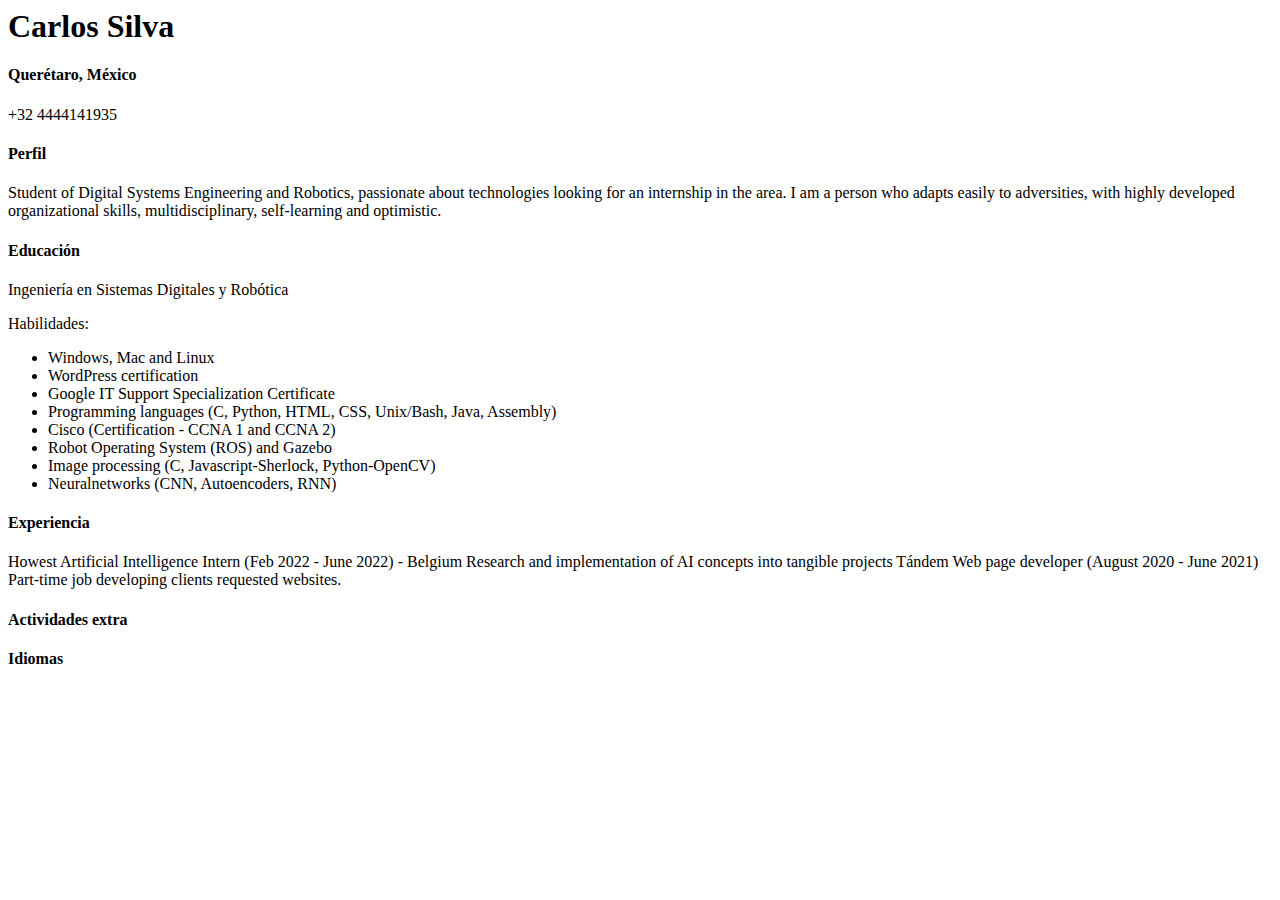
==== index.html @ 717820f0 "resume with sections" ====
<! DOCTYPE html> 
<html>
    <head>
        <h1>Carlos Silva</h1>
        <h4>Querétaro, México</h4>
        <p>+32 4444141935</p>
    </head>

    <body>
        
        <section>
            <h4>Perfil</h5>
            <span>Student of Digital Systems Engineering and Robotics, 
            passionate about  technologies looking for an internship in the area. 
            I am a person who adapts easily to adversities,  with highly developed 
            organizational skills, multidisciplinary, self-learning and optimistic.</span>
        </section>
        <section>
            <h4>Educación</h4>
            <p>Ingeniería en Sistemas Digitales y Robótica</p>
            <p>Habilidades:</p>
            <ul>
            <li>Windows, Mac and Linux</li> 
            <li>WordPress certification</li>
            <li>Google IT Support Specialization Certificate </li>
            <li>Programming languages (C, Python, HTML, CSS, Unix/Bash, Java, Assembly)</li>
            <li>Cisco (Certification - CCNA 1 and CCNA 2)</li>
            <li>Robot Operating System (ROS) and Gazebo</li>
            <li>Image processing (C, Javascript-Sherlock, Python-OpenCV)</li>
            <li>Neuralnetworks (CNN, Autoencoders, RNN)</li>
            </ul>
        </section>
        <section>
            <h4>Experiencia</h4>
            Howest
            <span>Artificial Intelligence Intern (Feb 2022 - June 2022) - Belgium
            Research and implementation of AI concepts into tangible projects</span>
            Tándem
            <span>Web page developer (August 2020 - June 2021)
            Part-time job developing clients requested websites.</span>
             

        </section>
        <section>
            <h4>Actividades extra</h4>
        </section>
        <section>
            <h4>Idiomas</h4>
        </section>
    </body>
</html>
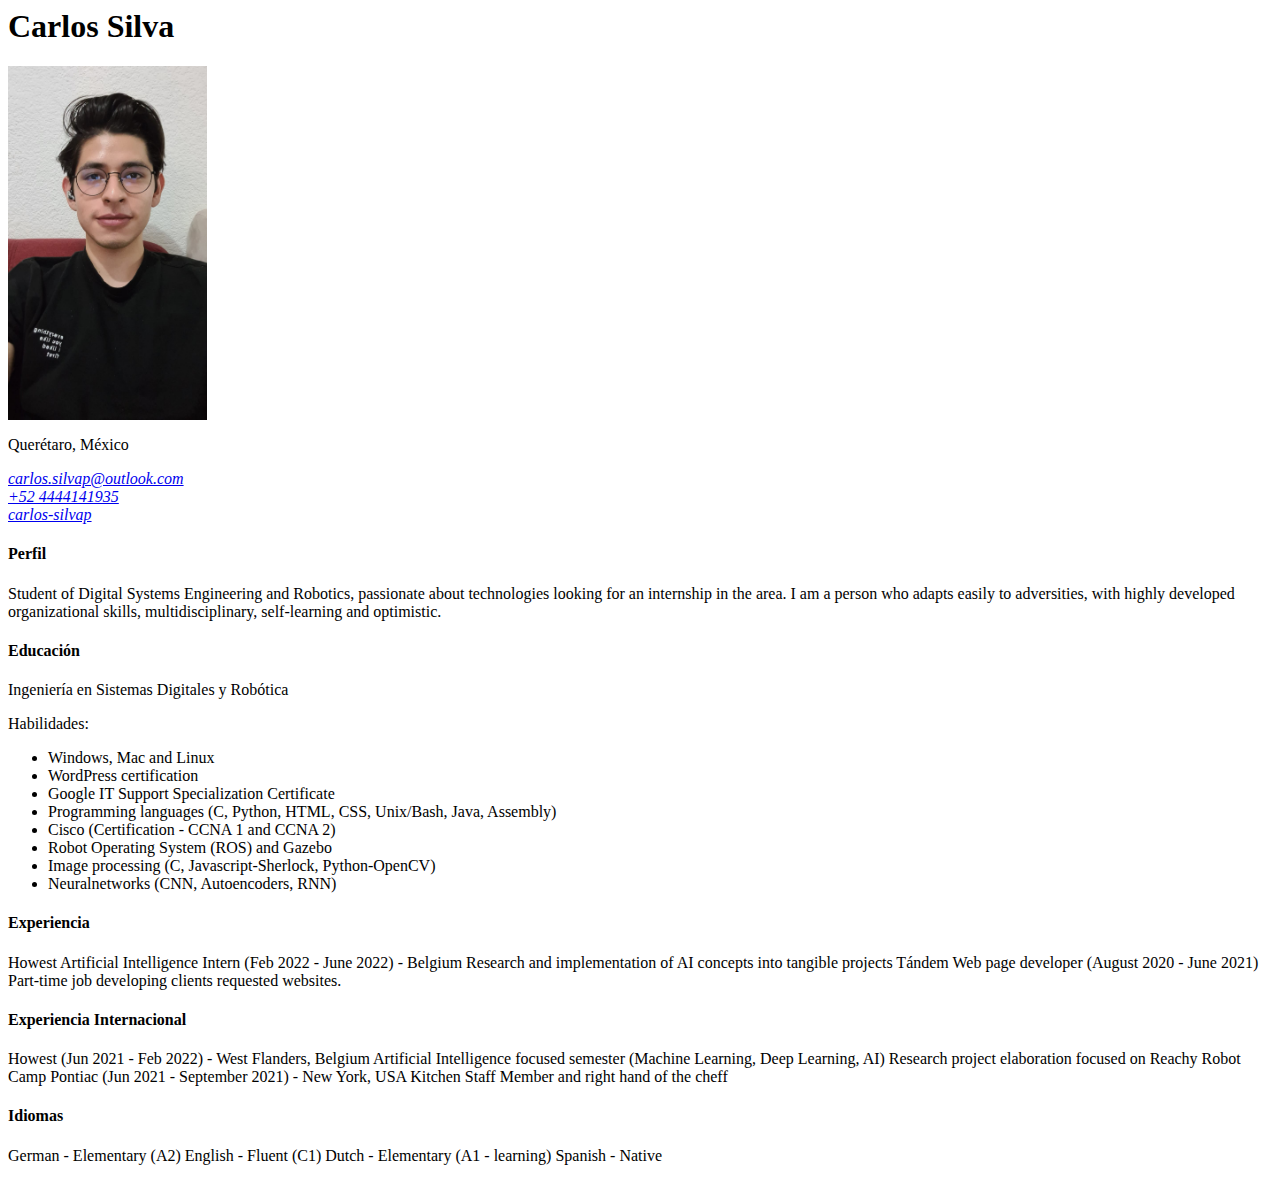
==== commit 218b4876: "photo and contact details added" ====
--- a/index.html
+++ b/index.html
@@ -2,8 +2,14 @@
 <html>
     <head>
         <h1>Carlos Silva</h1>
-        <h4>Querétaro, México</h4>
-        <p>+32 4444141935</p>
+        <img src="yo.jpg" height="40%">
+        <p>Querétaro, México <br>
+        <address>
+            <a href="carlos.silvap@outlook.com">carlos.silvap@outlook.com</a><br>
+            <a href="tel:+524444141935">+52 4444141935</a><br>
+            <a href=https://www.linkedin.com/in/carlos-silvap/>carlos-silvap</a>
+        </address>
+        </p>
     </head>
 
     <body>
@@ -42,10 +48,21 @@
 
         </section>
         <section>
-            <h4>Actividades extra</h4>
+            <h4>Experiencia Internacional</h4>
+            <span>Howest (Jun 2021 - Feb 2022) - West Flanders, Belgium</span>
+            <span>Artificial Intelligence focused semester (Machine Learning, Deep Learning, AI)
+                Research project elaboration focused on Reachy Robot</span>
+            <span>Camp Pontiac  (Jun 2021 - September 2021) - New York, USA</span>
+            <span>Kitchen Staff Member and right hand of the cheff</span>
         </section>
         <section>
             <h4>Idiomas</h4>
+            <p>
+            German - Elementary (A2)
+            English - Fluent (C1)
+            Dutch - Elementary (A1 - learning)
+            Spanish - Native
+            </p>
         </section>
     </body>
 </html>
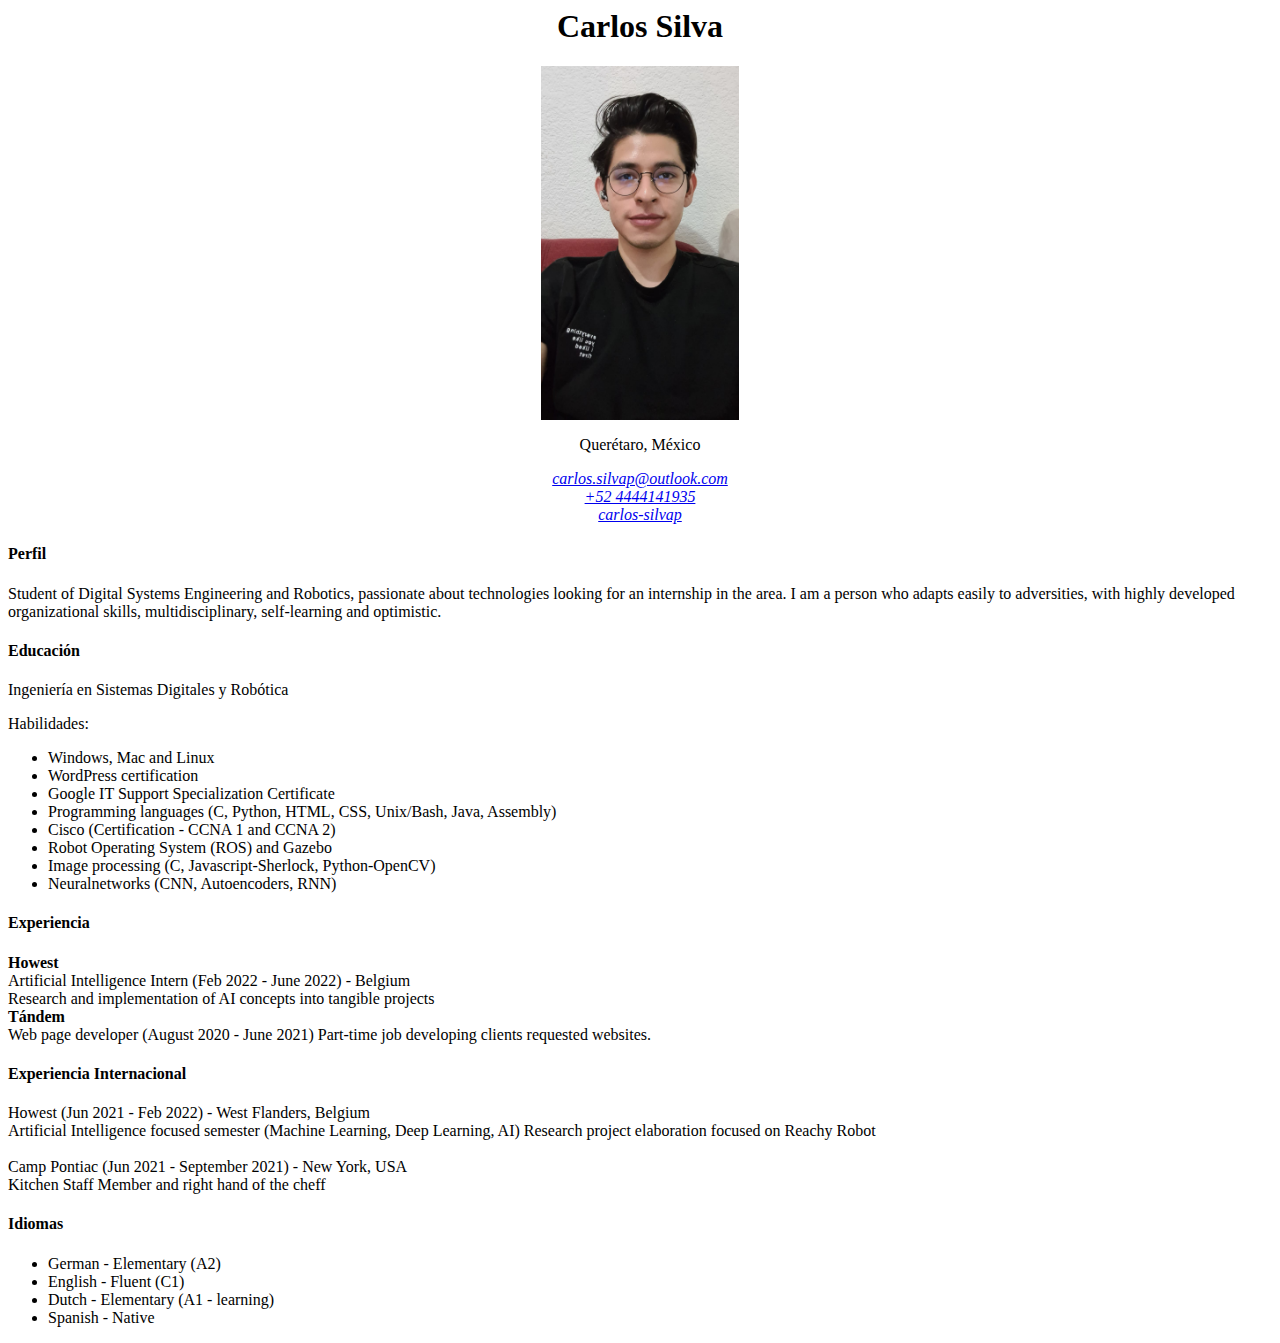
==== commit d38273e0: "final sections" ====
--- a/index.html
+++ b/index.html
@@ -1,68 +1,73 @@
 <! DOCTYPE html> 
 <html>
     <head>
-        <h1>Carlos Silva</h1>
-        <img src="yo.jpg" height="40%">
-        <p>Querétaro, México <br>
-        <address>
-            <a href="carlos.silvap@outlook.com">carlos.silvap@outlook.com</a><br>
-            <a href="tel:+524444141935">+52 4444141935</a><br>
-            <a href=https://www.linkedin.com/in/carlos-silvap/>carlos-silvap</a>
-        </address>
-        </p>
+        <div align = "center">
+            <h1>Carlos Silva</h1>
+            <img src="yo.jpg" height="40%">
+            <p>Querétaro, México <br>
+            <address>
+                <a href="carlos.silvap@outlook.com">carlos.silvap@outlook.com</a><br>
+                <a href="tel:+524444141935">+52 4444141935</a><br>
+                <a href=https://www.linkedin.com/in/carlos-silvap/>carlos-silvap</a>
+            </address>
+            </p>
+        </div>
     </head>
 
     <body>
-        
-        <section>
-            <h4>Perfil</h5>
-            <span>Student of Digital Systems Engineering and Robotics, 
-            passionate about  technologies looking for an internship in the area. 
-            I am a person who adapts easily to adversities,  with highly developed 
-            organizational skills, multidisciplinary, self-learning and optimistic.</span>
-        </section>
-        <section>
-            <h4>Educación</h4>
-            <p>Ingeniería en Sistemas Digitales y Robótica</p>
-            <p>Habilidades:</p>
-            <ul>
-            <li>Windows, Mac and Linux</li> 
-            <li>WordPress certification</li>
-            <li>Google IT Support Specialization Certificate </li>
-            <li>Programming languages (C, Python, HTML, CSS, Unix/Bash, Java, Assembly)</li>
-            <li>Cisco (Certification - CCNA 1 and CCNA 2)</li>
-            <li>Robot Operating System (ROS) and Gazebo</li>
-            <li>Image processing (C, Javascript-Sherlock, Python-OpenCV)</li>
-            <li>Neuralnetworks (CNN, Autoencoders, RNN)</li>
-            </ul>
-        </section>
-        <section>
-            <h4>Experiencia</h4>
-            Howest
-            <span>Artificial Intelligence Intern (Feb 2022 - June 2022) - Belgium
-            Research and implementation of AI concepts into tangible projects</span>
-            Tándem
-            <span>Web page developer (August 2020 - June 2021)
-            Part-time job developing clients requested websites.</span>
-             
+        <div>
+            <section>
+                <h4>Perfil</h5>
+                <span>Student of Digital Systems Engineering and Robotics, 
+                passionate about  technologies looking for an internship in the area. 
+                I am a person who adapts easily to adversities,  with highly developed 
+                organizational skills, multidisciplinary, self-learning and optimistic.</span>
+            </section>
+            <section>
+                <h4>Educación</h4>
+                <p>Ingeniería en Sistemas Digitales y Robótica</p>
+                <p>Habilidades:</p>
+                <ul>
+                <li>Windows, Mac and Linux</li> 
+                <li>WordPress certification</li>
+                <li>Google IT Support Specialization Certificate </li>
+                <li>Programming languages (C, Python, HTML, CSS, Unix/Bash, Java, Assembly)</li>
+                <li>Cisco (Certification - CCNA 1 and CCNA 2)</li>
+                <li>Robot Operating System (ROS) and Gazebo</li>
+                <li>Image processing (C, Javascript-Sherlock, Python-OpenCV)</li>
+                <li>Neuralnetworks (CNN, Autoencoders, RNN)</li>
+                </ul>
+            </section>
+            <section>
+                <h4>Experiencia</h4>
+                <b>Howest</b><br>
+                <span>Artificial Intelligence Intern (Feb 2022 - June 2022) - Belgium <br>
+                Research and implementation of AI concepts into tangible projects</span> <br>
+                <b>Tándem</b><br>
+                <span>Web page developer (August 2020 - June 2021)
+                Part-time job developing clients requested websites.</span>
+                
 
-        </section>
-        <section>
-            <h4>Experiencia Internacional</h4>
-            <span>Howest (Jun 2021 - Feb 2022) - West Flanders, Belgium</span>
-            <span>Artificial Intelligence focused semester (Machine Learning, Deep Learning, AI)
-                Research project elaboration focused on Reachy Robot</span>
-            <span>Camp Pontiac  (Jun 2021 - September 2021) - New York, USA</span>
-            <span>Kitchen Staff Member and right hand of the cheff</span>
-        </section>
-        <section>
-            <h4>Idiomas</h4>
-            <p>
-            German - Elementary (A2)
-            English - Fluent (C1)
-            Dutch - Elementary (A1 - learning)
-            Spanish - Native
-            </p>
-        </section>
+            </section>
+            <section>
+                <h4>Experiencia Internacional</h4>
+                <span>Howest (Jun 2021 - Feb 2022) - West Flanders, Belgium</span> <br>
+                <span>Artificial Intelligence focused semester (Machine Learning, Deep Learning, AI)
+                    Research project elaboration focused on Reachy Robot</span><br><br>
+                <span>Camp Pontiac  (Jun 2021 - September 2021) - New York, USA</span><br>
+                <span>Kitchen Staff Member and right hand of the cheff</span><br>
+            </section>
+            <section>
+                <h4>Idiomas</h4>
+                <p>
+                <ul>
+                <li>German - Elementary (A2)</li>
+                <li>English - Fluent (C1)</li>
+                <li>Dutch - Elementary (A1 - learning)</li>
+                <li>Spanish - Native</li>
+                </ul>
+                </p>
+            </section>
+        </div>
     </body>
 </html>
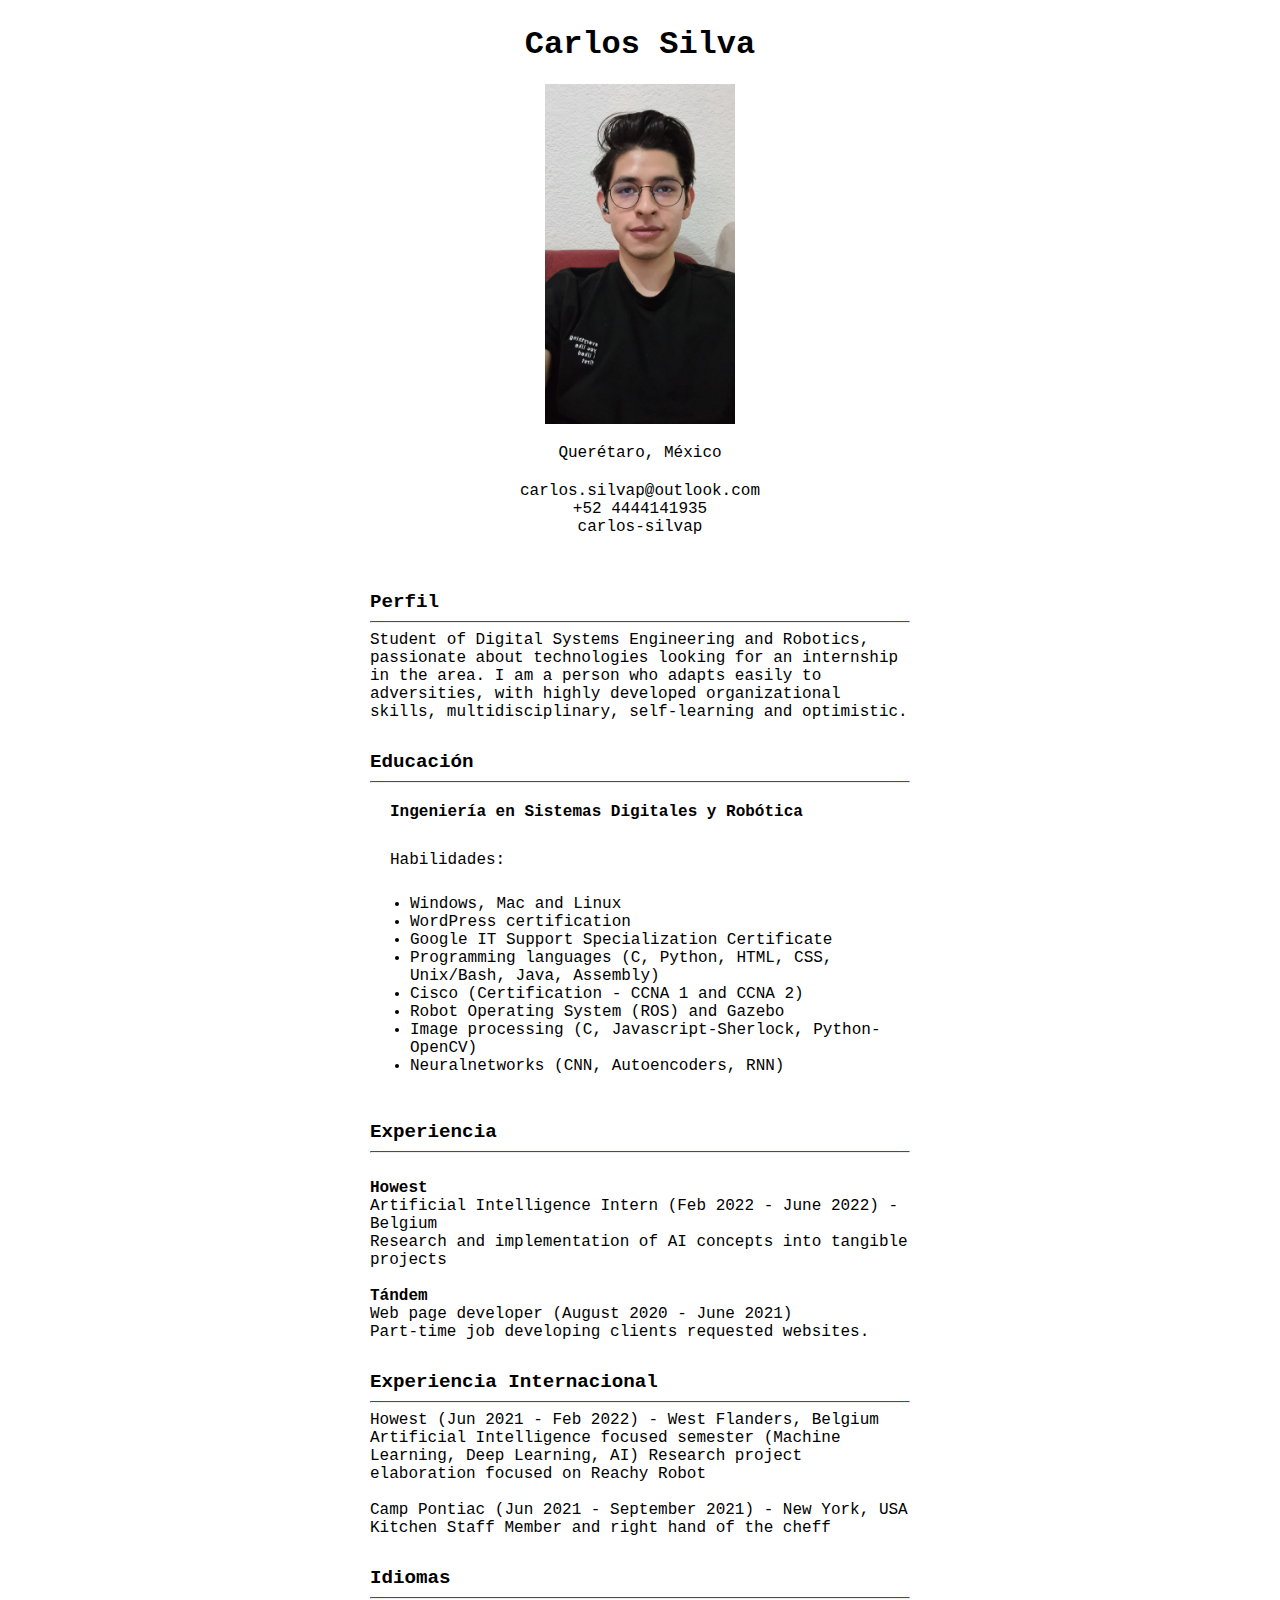
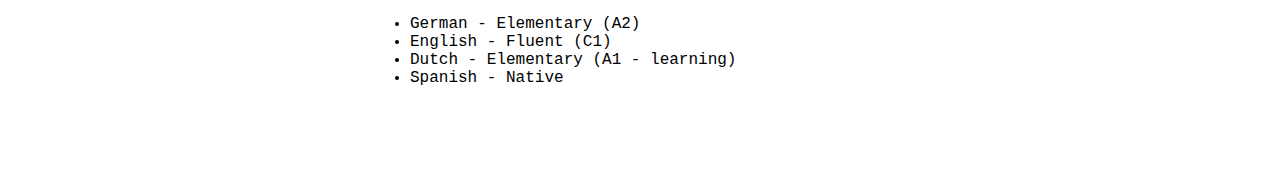
==== commit a2c8ac98: "style added" ====
--- a/index.html
+++ b/index.html
@@ -1,6 +1,8 @@
 <! DOCTYPE html> 
 <html>
     <head>
+        <meta charset="utf-8">
+        <meta name="viewport" content="width=device-width">
         <div align = "center">
             <h1>Carlos Silva</h1>
             <img src="yo.jpg" height="40%">
@@ -12,20 +14,21 @@
             </address>
             </p>
         </div>
+        <link href="style.css" rel="stylesheet" type="text/css" />
     </head>
 
     <body>
         <div>
             <section>
-                <h4>Perfil</h5>
+                <h4>Perfil</h4><hr>
                 <span>Student of Digital Systems Engineering and Robotics, 
                 passionate about  technologies looking for an internship in the area. 
                 I am a person who adapts easily to adversities,  with highly developed 
                 organizational skills, multidisciplinary, self-learning and optimistic.</span>
             </section>
             <section>
-                <h4>Educación</h4>
-                <p>Ingeniería en Sistemas Digitales y Robótica</p>
+                <h4>Educación</h4><hr>
+                <p id ="title">Ingeniería en Sistemas Digitales y Robótica</p>
                 <p>Habilidades:</p>
                 <ul>
                 <li>Windows, Mac and Linux</li> 
@@ -39,18 +42,18 @@
                 </ul>
             </section>
             <section>
-                <h4>Experiencia</h4>
-                <b>Howest</b><br>
+                <h4>Experiencia</h4><hr>
+                <br><b>Howest</b><br>
                 <span>Artificial Intelligence Intern (Feb 2022 - June 2022) - Belgium <br>
                 Research and implementation of AI concepts into tangible projects</span> <br>
-                <b>Tándem</b><br>
-                <span>Web page developer (August 2020 - June 2021)
+                <br><b>Tándem</b><br>
+                <span>Web page developer (August 2020 - June 2021) <br>
                 Part-time job developing clients requested websites.</span>
                 
 
             </section>
             <section>
-                <h4>Experiencia Internacional</h4>
+                <h4>Experiencia Internacional</h4><hr>
                 <span>Howest (Jun 2021 - Feb 2022) - West Flanders, Belgium</span> <br>
                 <span>Artificial Intelligence focused semester (Machine Learning, Deep Learning, AI)
                     Research project elaboration focused on Reachy Robot</span><br><br>
@@ -58,15 +61,15 @@
                 <span>Kitchen Staff Member and right hand of the cheff</span><br>
             </section>
             <section>
-                <h4>Idiomas</h4>
-                <p>
+                <h4>Idiomas</h4><hr>
+                <span>
                 <ul>
                 <li>German - Elementary (A2)</li>
                 <li>English - Fluent (C1)</li>
                 <li>Dutch - Elementary (A1 - learning)</li>
                 <li>Spanish - Native</li>
                 </ul>
-                </p>
+                </span>
             </section>
         </div>
     </body>
--- a/style.css
+++ b/style.css
@@ -0,0 +1,44 @@
+address {
+    font-style: normal;
+}
+
+a {
+    text-decoration: none;
+    color: black;
+    padding: 5px;
+}
+body {
+    width: 50%;
+    margin: 2% auto;
+  }
+  
+  div {
+    background: transparent;
+    font-family:"Lucida Console", monospace;
+  }
+  
+  h4 {
+    font-size: 1.2em;
+    font-family: "Courier New", monospace;
+    margin-block: 0px;
+  }
+
+  section {
+    padding: 15px 50px
+  }
+  hr {
+    border-top: 1px solid red;
+  }
+  p {
+    border: 2px;
+    padding: 10px;
+    margin: 10px;
+  }
+  p#title{
+    font-weight: bold;
+  }
+
+  span {
+    background: white;
+    padding-bottom: 2%;
+  }